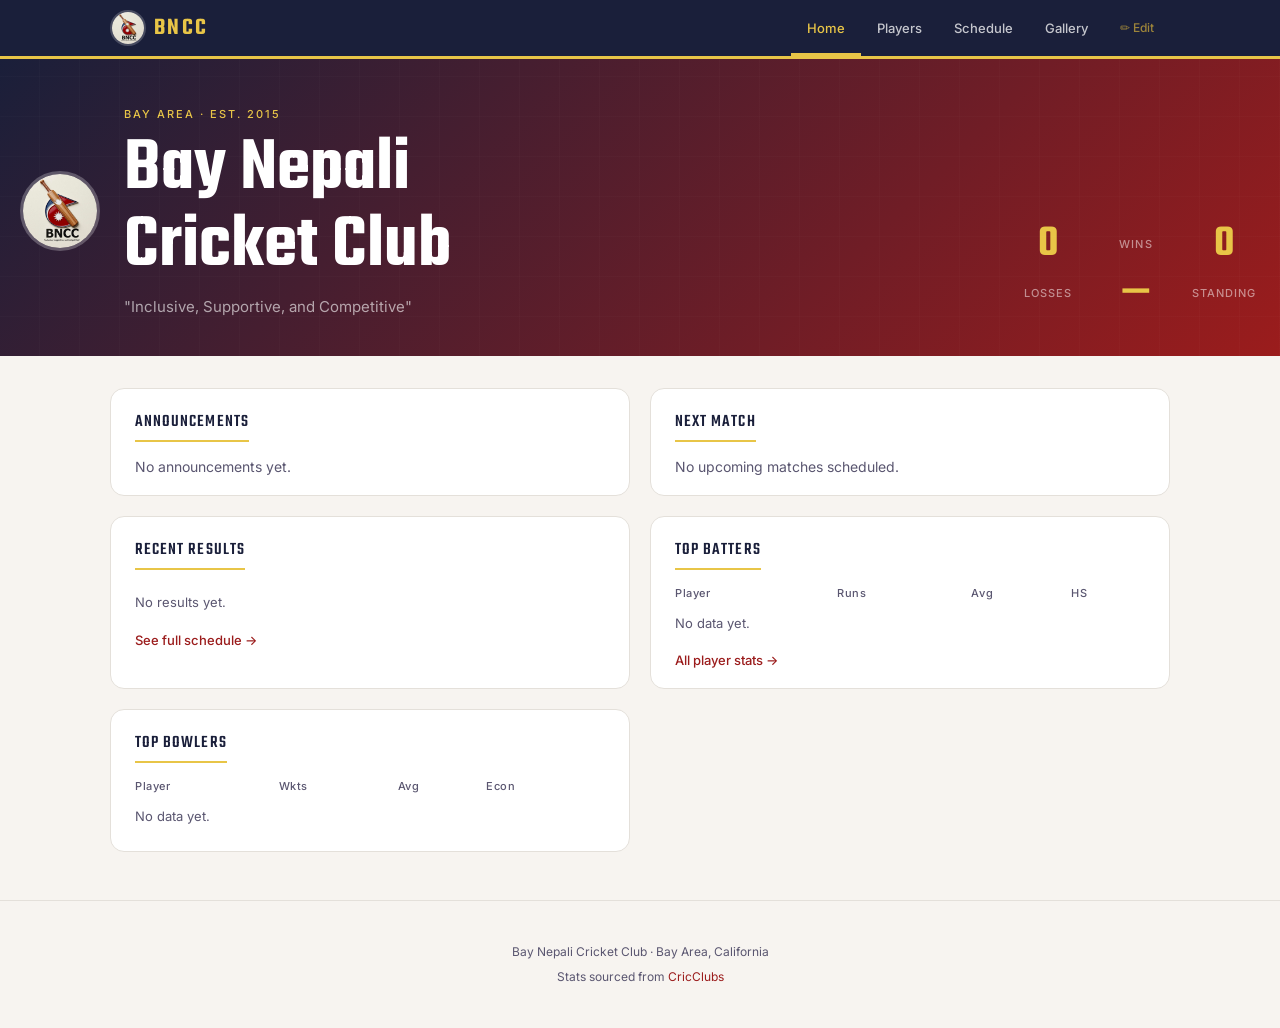
==== index.html @ bb0dbe25 "Add files via upload" ====
<!DOCTYPE html>
<html lang="en">
<head>
  <meta charset="UTF-8" />
  <meta name="viewport" content="width=device-width, initial-scale=1.0" />
  <title>Bay Nepali Cricket Club</title>
  <link rel="preconnect" href="https://fonts.googleapis.com" />
  <link rel="preconnect" href="https://fonts.gstatic.com" crossorigin />
  <link href="https://fonts.googleapis.com/css2?family=Inter:wght@400;500;600&family=Teko:wght@500;600&display=swap" rel="stylesheet" />
  <link rel="stylesheet" href="style.css" />
</head>
<body>

  <!-- NAV -->
  <nav class="nav">
    <div class="nav-inner">
      <a href="index.html" class="brand">
        <img src="logo.jpg" class="brand-logo" alt="BNCC" /><span class="brand-name">BNCC</span>
      </a>
      <button class="hamburger" id="hamburger" aria-label="Open menu">&#9776;</button>
      <ul class="nav-links" id="navLinks">
        <li><a href="index.html" class="active">Home</a></li>
        <li><a href="players.html">Players</a></li>
        <li><a href="schedule.html">Schedule</a></li>
        <li><a href="gallery.html">Gallery</a></li>
        <li><a href="admin.html" class="nav-admin">✏ Edit</a></li>
      </ul>
    </div>
  </nav>

  <!-- HERO -->
  <header class="hero">
    <div class="hero-geo"></div>
    <div class="hero-content">
      <div class="hero-top">
        <img src="logo.jpg" class="hero-logo" alt="BNCC Logo" />
        <div>
          <div class="hero-eyebrow">Bay Area · Est. 2015</div>
          <h1 class="hero-title">Bay Nepali<br>Cricket Club</h1>
          <p class="hero-sub">"Inclusive, Supportive, and Competitive"</p>
        </div>
      </div>
    </div>
    <div class="hero-stats">
      <div class="hstat" id="h-wins">—</div>
      <div class="hstat-label">Wins</div>
      <div class="hstat" id="h-losses">—</div>
      <div class="hstat-label">Losses</div>
      <div class="hstat" id="h-rank">—</div>
      <div class="hstat-label">Standing</div>
    </div>
  </header>

  <!-- MAIN GRID -->
  <main class="main-grid">

    <!-- ANNOUNCEMENTS -->
    <section class="card announce-card">
      <h2 class="card-title">Announcements</h2>
      <ul class="announce-list" id="announceList">
        <li class="announce-empty">No announcements yet.</li>
      </ul>
    </section>

    <!-- UPCOMING MATCH -->
    <section class="card next-match-card">
      <h2 class="card-title">Next match</h2>
      <div id="nextMatch" class="next-match-placeholder">No upcoming matches scheduled.</div>
    </section>

    <!-- RECENT RESULTS -->
    <section class="card results-card">
      <h2 class="card-title">Recent results</h2>
      <ul class="results-list" id="resultsList">
        <li class="empty-state">No results yet.</li>
      </ul>
      <a href="schedule.html" class="see-all">See full schedule →</a>
    </section>

    <!-- TOP BATTERS -->
    <section class="card stats-card">
      <h2 class="card-title">Top batters</h2>
      <table class="stats-table" id="battersTable">
        <thead><tr><th>Player</th><th>Runs</th><th>Avg</th><th>HS</th></tr></thead>
        <tbody><tr><td colspan="4" class="empty-state">No data yet.</td></tr></tbody>
      </table>
      <a href="players.html" class="see-all">All player stats →</a>
    </section>

    <!-- TOP BOWLERS -->
    <section class="card stats-card">
      <h2 class="card-title">Top bowlers</h2>
      <table class="stats-table" id="bowlersTable">
        <thead><tr><th>Player</th><th>Wkts</th><th>Avg</th><th>Econ</th></tr></thead>
        <tbody><tr><td colspan="4" class="empty-state">No data yet.</td></tr></tbody>
      </table>
    </section>

  </main>

  <footer class="footer">
    <p>Bay Nepali Cricket Club · Bay Area, California</p>
    <p class="footer-sub">Stats sourced from <a href="https://cricclubs.com/baca/viewTeam.do?teamId=1189&clubId=1755" target="_blank">CricClubs</a></p>
  </footer>

  <script src="data.js"></script>
  <script src="app.js"></script>
</body>
</html>
---- style.css ----
/* ---- Reset & base ---- */
*, *::before, *::after { box-sizing: border-box; margin: 0; padding: 0; }

:root {
  --green-dark:  #1a1f3a;   /* deep navy (flag border) */
  --green-mid:   #9b1c1c;   /* crimson (flag body) */
  --green-light: #f5e0e0;   /* light crimson tint */
  --gold:        #e8c547;   /* warm gold accent */
  --gold-light:  #fdf4d0;
  --red-flag:    #9b1c1c;
  --bg:          #f7f4f0;   /* warm cream, like the logo bg */
  --bg-card:     #ffffff;
  --text:        #1a1a2e;
  --text-muted:  #5a5670;
  --border:      #e4e0da;
  --radius:      10px;
  --radius-lg:   14px;
}

html { font-size: 16px; }
body { font-family: 'Inter', sans-serif; background: var(--bg); color: var(--text); min-height: 100vh; }
a { color: inherit; text-decoration: none; }
img { max-width: 100%; display: block; }

/* ---- Nav ---- */
.nav {
  background: #1a1f3a;
  position: sticky; top: 0; z-index: 50;
  border-bottom: 3px solid var(--gold);
}
.brand-logo {
  width: 36px; height: 36px;
  border-radius: 50%;
  object-fit: cover;
  border: 2px solid rgba(255,255,255,0.2);
  flex-shrink: 0;
}
.nav-inner {
  max-width: 1100px; margin: 0 auto;
  padding: 0 1.25rem;
  display: flex; align-items: center; justify-content: space-between;
  height: 56px;
}
.brand {
  display: flex; align-items: center; gap: 8px;
  color: #fff;
}
.brand-icon { font-size: 20px; }
.brand-name {
  font-family: 'Teko', sans-serif;
  font-size: 1.5rem; font-weight: 600;
  letter-spacing: 0.1em; color: var(--gold);
}
.nav-links {
  display: flex; gap: 0; list-style: none;
}
.nav-links li a {
  display: block; padding: 0 16px; height: 56px; line-height: 56px;
  font-size: 13px; font-weight: 500; color: rgba(255,255,255,0.75);
  transition: color 0.15s, background 0.15s;
}
.nav-links li a:hover { color: #fff; background: rgba(255,255,255,0.07); }
.nav-links li a.active { color: var(--gold); border-bottom: 3px solid var(--gold); }
.nav-links li a.nav-admin {
  color: rgba(212,175,58,0.7); font-size: 12px;
}
.nav-links li a.nav-admin:hover { color: var(--gold); }

.hamburger {
  display: none; background: none; border: none;
  color: #fff; font-size: 22px; cursor: pointer; padding: 4px 8px;
}

/* ---- Hero ---- */
.hero {
  background: linear-gradient(135deg, #1a1f3a 0%, #9b1c1c 100%);
  position: relative; overflow: hidden;
  padding: 3rem 1.25rem 2.5rem;
  display: flex; flex-wrap: wrap; align-items: flex-end;
  justify-content: space-between; gap: 2rem;
  max-width: 100%;
}
.hero-top {
  display: flex; align-items: center; gap: 1.5rem; margin-bottom: 0;
}
.hero-logo {
  width: 80px; height: 80px;
  border-radius: 50%;
  object-fit: cover;
  border: 3px solid rgba(255,255,255,0.25);
  flex-shrink: 0;
}
.hero-geo {
  position: absolute; inset: 0; pointer-events: none;
  background-image:
    repeating-linear-gradient(0deg, transparent, transparent 39px, rgba(255,255,255,0.03) 40px),
    repeating-linear-gradient(90deg, transparent, transparent 39px, rgba(255,255,255,0.03) 40px);
}
.hero-content { max-width: 600px; }
.hero-eyebrow {
  font-size: 11px; font-weight: 500; letter-spacing: 0.18em;
  color: var(--gold); text-transform: uppercase; margin-bottom: 10px;
}
.hero-title {
  font-family: 'Teko', sans-serif;
  font-size: clamp(2.8rem, 6vw, 4.8rem);
  font-weight: 600; line-height: 1;
  color: #fff;
}
.hero-sub {
  margin-top: 12px; font-size: 15px; color: rgba(255,255,255,0.6);
}
.hero-stats {
  display: grid; grid-template-columns: repeat(3, 72px);
  gap: 4px 16px; align-items: center; text-align: center;
}
.hstat {
  font-family: 'Teko', sans-serif;
  font-size: 2.8rem; font-weight: 600; line-height: 1; color: var(--gold);
}
.hstat-label {
  font-size: 11px; font-weight: 500; letter-spacing: 0.1em;
  color: rgba(255,255,255,0.5); text-transform: uppercase;
}

/* ---- Main grid ---- */
.main-grid {
  max-width: 1100px; margin: 2rem auto; padding: 0 1.25rem;
  display: grid;
  grid-template-columns: 1fr 1fr;
  grid-template-rows: auto;
  gap: 1.25rem;
}

/* Card */
.card {
  background: var(--bg-card);
  border-radius: var(--radius-lg);
  border: 1px solid var(--border);
  padding: 1.25rem 1.5rem;
}
.card-title {
  font-family: 'Teko', sans-serif;
  font-size: 1.1rem; font-weight: 500; letter-spacing: 0.06em;
  color: var(--green-dark); text-transform: uppercase;
  margin-bottom: 1rem;
  padding-bottom: 6px;
  border-bottom: 2px solid var(--gold);
  display: inline-block;
}

/* Announcements */
.announce-card { grid-column: 1 / 2; }
.announce-list { list-style: none; }
.announce-item {
  display: flex; gap: 10px; padding: 9px 0;
  border-bottom: 1px solid var(--border);
}
.announce-item:last-child { border-bottom: none; padding-bottom: 0; }
.announce-empty { color: var(--text-muted); font-size: 14px; }
.ann-dot {
  width: 8px; height: 8px; border-radius: 50%;
  background: var(--green-mid); margin-top: 5px; flex-shrink: 0;
}
.ann-body { display: flex; flex-direction: column; gap: 2px; }
.ann-text { font-size: 14px; line-height: 1.5; color: var(--text); }
.ann-date { font-size: 11px; color: var(--text-muted); }

/* Next match */
.next-match-card { grid-column: 2 / 3; }
.next-match-placeholder { color: var(--text-muted); font-size: 14px; }
.next-match-inner { padding: 8px 0; }
.next-vs {
  font-family: 'Teko', sans-serif; font-size: 1.8rem; font-weight: 600;
  color: var(--green-dark); line-height: 1.2; margin-bottom: 8px;
}
.vs-sep { color: var(--gold); margin: 0 6px; }
.next-details { display: flex; flex-wrap: wrap; gap: 12px; font-size: 13px; color: var(--text-muted); }

/* Results */
.results-card { grid-column: 1 / 2; }
.results-list { list-style: none; }
.result-row {
  display: flex; align-items: center; gap: 10px;
  padding: 9px 0; border-bottom: 1px solid var(--border); font-size: 13px;
  flex-wrap: wrap;
}
.result-row:last-child { border-bottom: none; }
.result-opp { flex: 1; font-weight: 500; }
.result-score { color: var(--text-muted); font-size: 12px; }
.result-date { color: var(--text-muted); font-size: 11px; margin-left: auto; }

/* Stats card */
.stats-card { }
.stats-table { width: 100%; border-collapse: collapse; font-size: 13px; }
.stats-table th {
  text-align: left; color: var(--text-muted); font-weight: 500;
  font-size: 11px; padding: 0 0 8px; letter-spacing: 0.05em;
}
.stats-table td { padding: 7px 0; border-bottom: 1px solid var(--border); }
.stats-table tr:last-child td { border-bottom: none; }
.stats-table td:not(:first-child) { text-align: right; color: var(--text-muted); }

.player-cell { display: flex; align-items: center; gap: 8px; }
.avatar {
  width: 26px; height: 26px; border-radius: 50%;
  display: flex; align-items: center; justify-content: center;
  font-size: 10px; font-weight: 600; flex-shrink: 0;
}

/* Badges */
.badge {
  display: inline-block; font-size: 10px; font-weight: 600;
  padding: 2px 9px; border-radius: 99px; letter-spacing: 0.05em;
}
.badge-win    { background: #fdecea; color: #7f1d1d; }
.badge-loss   { background: #e8eaf6; color: #1a237e; }
.badge-tie    { background: #fef3cd; color: #7c5700; }
.badge-nr     { background: #e5e7eb; color: #4b5563; }
.badge-upcoming { background: #dbeafe; color: #1e40af; }

/* See all link */
.see-all {
  display: block; margin-top: 14px; font-size: 13px;
  color: var(--green-mid); font-weight: 500;
}
.see-all:hover { text-decoration: underline; }

/* Empty state */
.empty-state { color: var(--text-muted); font-size: 13px; padding: 8px 0; }

/* ---- Page header ---- */
.page-header {
  background: linear-gradient(135deg, #1a1f3a 0%, #9b1c1c 100%);
  padding: 2rem 1.25rem 1.5rem;
  border-bottom: 3px solid var(--gold);
}
.page-title {
  max-width: 1100px; margin: 0 auto;
  font-family: 'Teko', sans-serif;
  font-size: 2.5rem; font-weight: 600;
  color: #fff;
}

/* ---- Players page ---- */
.players-main { max-width: 1100px; margin: 2rem auto; padding: 0 1.25rem; }

.tabs { display: flex; gap: 0; border-bottom: 2px solid var(--border); margin-bottom: 1.5rem; }
.tab {
  background: none; border: none; padding: 10px 20px;
  font-size: 14px; font-weight: 500; color: var(--text-muted);
  cursor: pointer; border-bottom: 3px solid transparent; margin-bottom: -2px;
}
.tab.active { color: var(--green-dark); border-bottom-color: var(--gold); }

.tab-panel { display: none; }
.tab-panel.active { display: block; }

.full-table { width: 100%; border-collapse: collapse; font-size: 13px; }
.full-table th {
  text-align: left; color: var(--text-muted); font-weight: 500;
  font-size: 11px; padding: 0 8px 10px 0; letter-spacing: 0.05em;
  border-bottom: 2px solid var(--border);
}
.full-table th:first-child { padding-left: 0; }
.full-table td {
  padding: 10px 8px 10px 0; border-bottom: 1px solid var(--border);
  vertical-align: middle;
}
.full-table td:first-child { padding-left: 0; }
.full-table td:not(:first-child) { text-align: right; color: var(--text-muted); }
.full-table tr:last-child td { border-bottom: none; }
.full-table tr:hover td { background: #f9fbf8; }

/* ---- Schedule page ---- */
.schedule-main { max-width: 900px; margin: 2rem auto; padding: 0 1.25rem; }

.schedule-filters { display: flex; gap: 8px; margin-bottom: 1.5rem; flex-wrap: wrap; }
.filter-btn {
  background: var(--bg-card); border: 1px solid var(--border);
  border-radius: 99px; padding: 6px 18px;
  font-size: 13px; font-weight: 500; color: var(--text-muted); cursor: pointer;
}
.filter-btn.active { background: var(--green-dark); color: #fff; border-color: var(--green-dark); }

.match-card {
  background: var(--bg-card); border-radius: var(--radius);
  border: 1px solid var(--border); padding: 1rem 1.25rem;
  margin-bottom: 10px;
  display: flex; align-items: center; justify-content: space-between; gap: 12px;
}
.match-card-opp { font-weight: 500; font-size: 15px; margin-bottom: 4px; }
.match-card-venue, .match-card-score { font-size: 12px; color: var(--text-muted); }
.match-card-right { text-align: right; flex-shrink: 0; }
.match-card-date { font-size: 11px; color: var(--text-muted); margin-top: 4px; }

/* ---- Gallery page ---- */
.gallery-main { max-width: 1100px; margin: 2rem auto; padding: 0 1.25rem; }
.gallery-grid {
  display: grid;
  grid-template-columns: repeat(auto-fill, minmax(260px, 1fr));
  gap: 1rem;
}
.gallery-item {
  background: var(--bg-card); border-radius: var(--radius);
  border: 1px solid var(--border); overflow: hidden;
}
.gallery-item img { width: 100%; aspect-ratio: 4/3; object-fit: cover; }
.gallery-caption { padding: 8px 12px; font-size: 12px; color: var(--text-muted); }
.gallery-empty { color: var(--text-muted); padding: 2rem 0; }

/* ---- Footer ---- */
.footer {
  text-align: center; padding: 2.5rem 1rem;
  border-top: 1px solid var(--border);
  margin-top: 3rem;
  font-size: 12px; color: var(--text-muted);
  line-height: 1.8;
}
.footer a { color: var(--green-mid); }
.footer-sub { margin-top: 4px; }

/* ---- Responsive ---- */
@media (max-width: 720px) {
  .main-grid { grid-template-columns: 1fr; }
  .announce-card, .next-match-card, .results-card { grid-column: 1 / -1; }

  .hamburger { display: block; }
  .nav-links {
    display: none; flex-direction: column;
    position: absolute; top: 56px; left: 0; right: 0;
    background: var(--green-dark); border-top: 1px solid rgba(255,255,255,0.1);
    z-index: 100;
  }
  .nav-links.open { display: flex; }
  .nav-links li a { height: auto; line-height: 1; padding: 14px 20px; border-bottom: 1px solid rgba(255,255,255,0.07); }

  .hero { padding: 2rem 1rem 1.5rem; }
  .hero-stats { grid-template-columns: repeat(3, 60px); gap: 4px 12px; }
  .hstat { font-size: 2rem; }

  .full-table { font-size: 12px; }
  .full-table th, .full-table td { padding: 8px 6px 8px 0; }
}
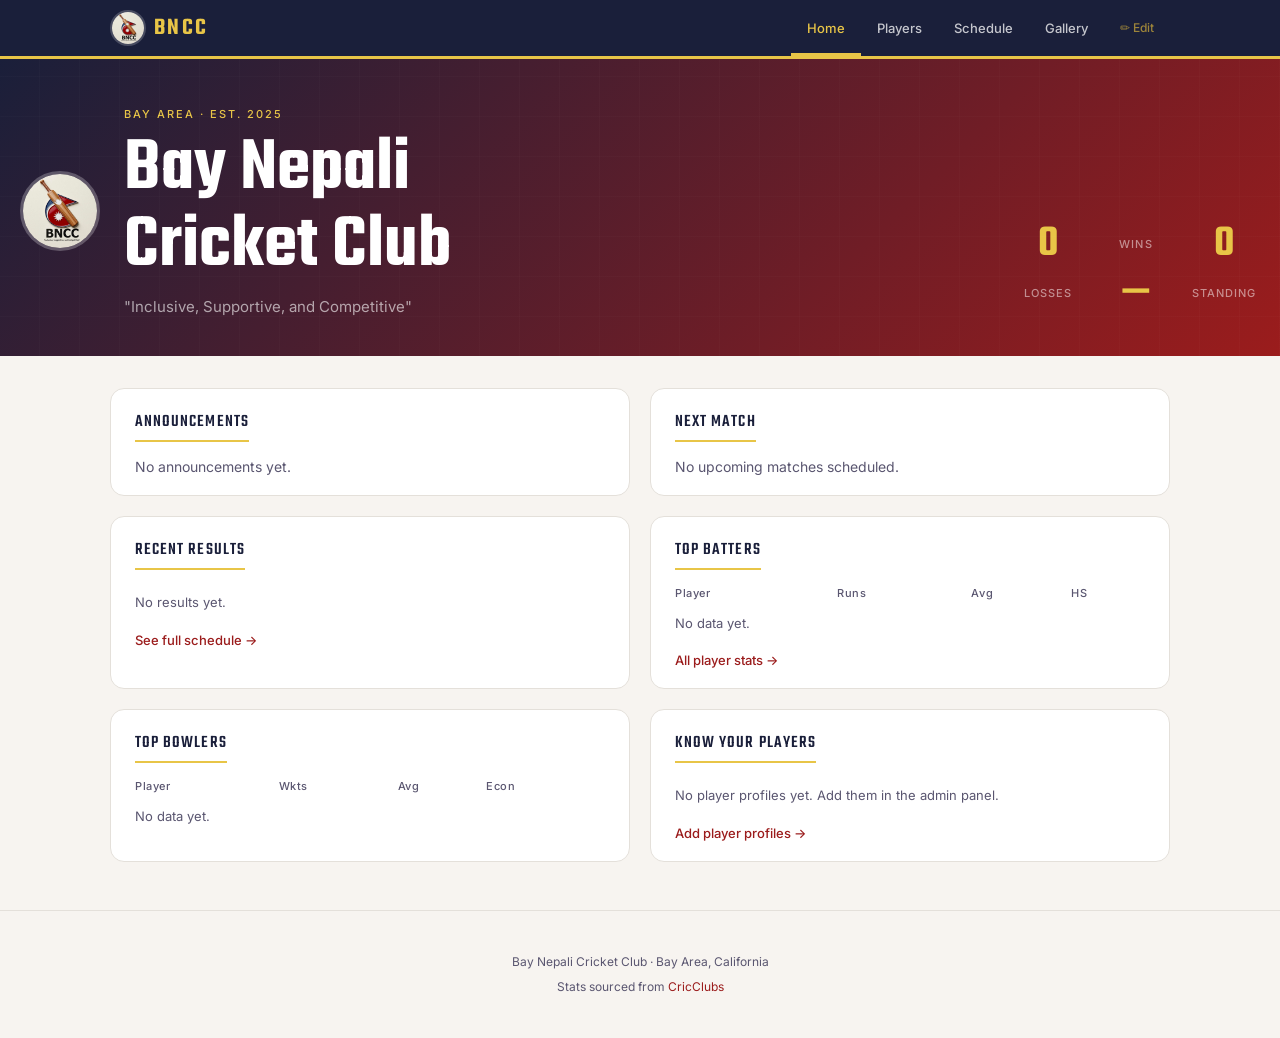
==== commit d3b5a589: "Update index.html" ====
--- a/index.html
+++ b/index.html
@@ -35,7 +35,7 @@
       <div class="hero-top">
         <img src="logo.jpg" class="hero-logo" alt="BNCC Logo" />
         <div>
-          <div class="hero-eyebrow">Bay Area · Est. 2015</div>
+          <div class="hero-eyebrow">Bay Area · Est. 2025</div>
           <h1 class="hero-title">Bay Nepali<br>Cricket Club</h1>
           <p class="hero-sub">"Inclusive, Supportive, and Competitive"</p>
         </div>
@@ -96,6 +96,15 @@
       </table>
     </section>
 
+    <!-- KNOW YOUR PLAYERS -->
+    <section class="card kyp-section" id="kypSection">
+      <h2 class="card-title">Know your players</h2>
+      <div class="kyp-grid" id="kypGrid">
+        <div class="empty-state">No player profiles yet. Add them in the admin panel.</div>
+      </div>
+      <a href="admin.html" class="see-all" id="kypAdminLink">Add player profiles →</a>
+    </section>
+
   </main>
 
   <footer class="footer">
